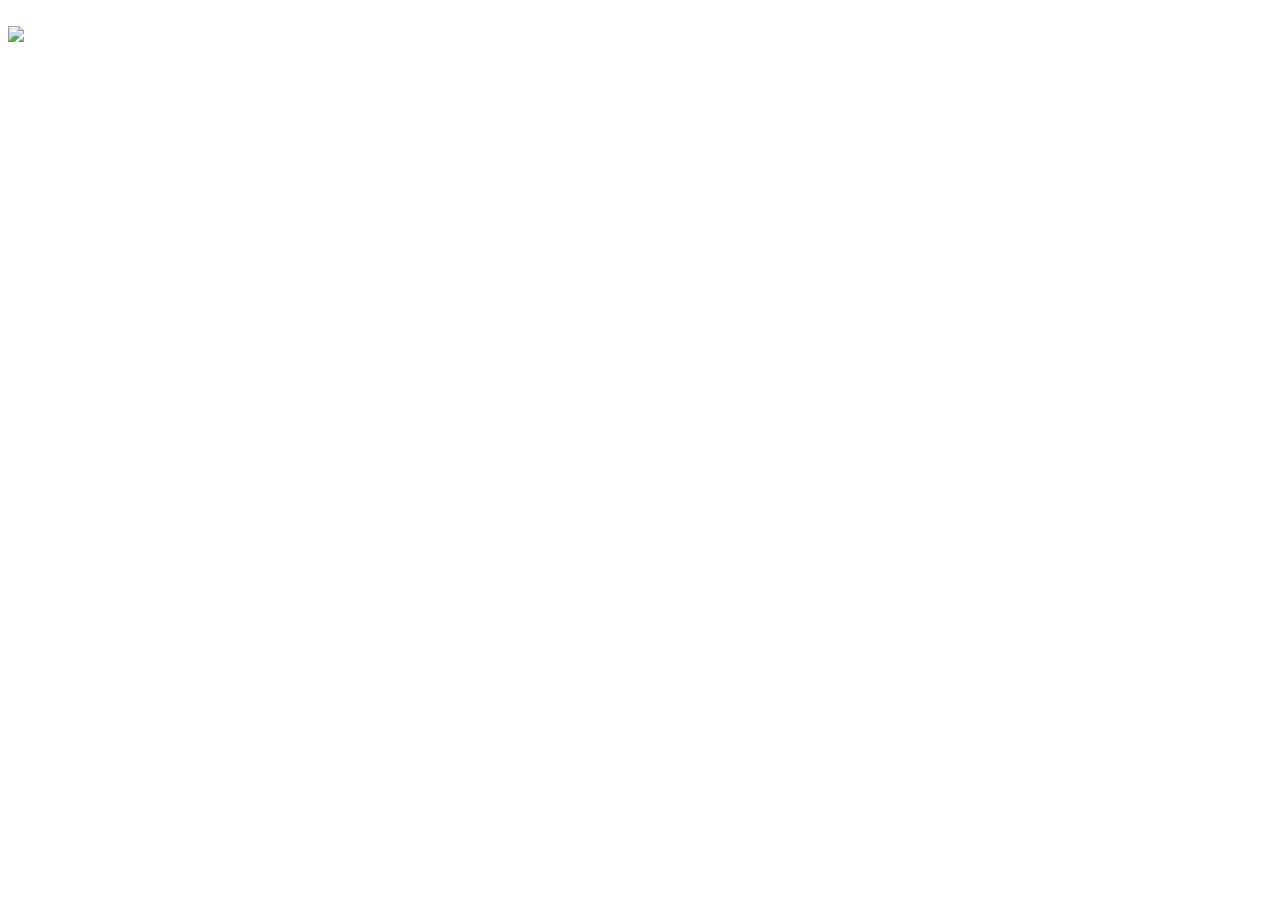
==== centro.html @ 01eb18e7 "iniciar estructura" ====
<!DOCTYPE html>
<html lang="en">
<head>
    <meta charset="UTF-8">
    <meta name="viewport" content="width=device-width, initial-scale=1.0">
    <title>Document</title>
</head>
<body>
    <main>
        <section class="product-info">
            <picture>
            <img src="" alt=""> 
            <source media="(min-width: 800px)" srcset="imagen-grande.jpg">
            <source media="(min-width: 400px)" srcset="imagen-mediana.jpg">
            </picture>
    
        </section>
        <aside class="contact-info">
            <img src="www.thispersondontexit" class="profile-picture">

        </aside>
    </main>
</body>
</html>
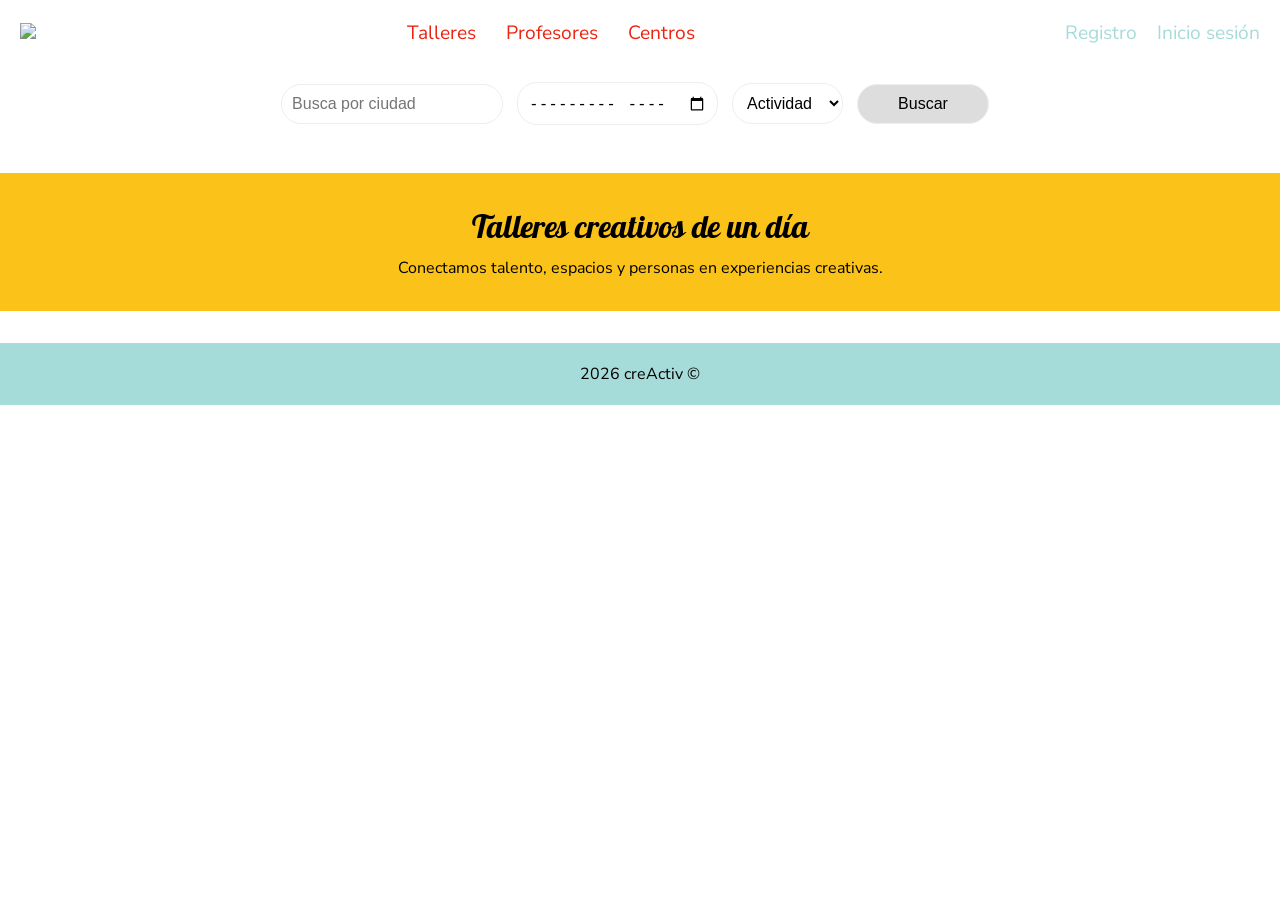
==== commit 7d32c6e7: "actualizar index - taller HTML y css" ====
--- a/centro.html
+++ b/centro.html
@@ -1,24 +1,59 @@
 <!DOCTYPE html>
-<html lang="en">
+<html lang="es">
+
 <head>
     <meta charset="UTF-8">
     <meta name="viewport" content="width=device-width, initial-scale=1.0">
-    <title>Document</title>
+    <title>creActiv centro</title>
+    <meta name="description" content="">
+    <link rel="stylesheet" href="css/styles.css">
+    <link rel="preconnect" href="https://fonts.googleapis.com">
+    <link rel="preconnect" href="https://fonts.gstatic.com" crossorigin>
+    <link
+        href="https://fonts.googleapis.com/css2?family=Galada&family=Nunito+Sans:ital,opsz,wght@0,6..12,200..1000;1,6..12,200..1000&display=swap"
+        rel="stylesheet">
+    <link rel="shortcut icon" href="assets/img/ui/creActiveFavicon.png" type="image/x-icon">
 </head>
+
 <body>
+    <header class="nav-header">
+        <a href="index.html" target="_blank" rel=""><img class="logo" src="assets/img/ui/creActiveLogo.jpg"></a>
+        <nav>
+            <ul class="nav-list">
+                <li><a href="taller.html" target="_self">Talleres</a></li>
+                <li><a href="#" target="_self">Profesores</a></li>
+                <li><a href="centro.html" target="_self">Centros</a></li>
+            </ul>
+        </nav>
+        <div class="login">
+            <a href="#">Registro</a>
+            <a href="#">Inicio sesión</a>
+        </div>
+    </header>
     <main>
-        <section class="product-info">
-            <picture>
-            <img src="" alt=""> 
-            <source media="(min-width: 800px)" srcset="imagen-grande.jpg">
-            <source media="(min-width: 400px)" srcset="imagen-mediana.jpg">
-            </picture>
-    
+        <section class="search-container">
+            <form class="search-bar" method="get">
+                <input type="text" name="place" id="place" placeholder="Busca por ciudad ">
+                <input type="month" name="month" id="month">
+                <select name="activity" id="activity">
+                    <option value="actividad">Actividad</option>
+                    <option value="pintura">Pintura</option>
+                    <option value="textil">Textil</option>
+                    <option value="ceramica">Cerámica</option>
+                    <option value="crochet">Crochet</option>
+                </select>
+                <button type="submit">Buscar</button>
+            </form>
         </section>
-        <aside class="contact-info">
-            <img src="www.thispersondontexit" class="profile-picture">
+        <section class="claim">
+            <h2>Talleres creativos de un día</h2>
+            <p>Conectamos talento, espacios y personas en experiencias creativas.</p>
+        </section>
+    </main>
+    <footer>
+        <p>2026 creActiv &copy;</p>
+    </footer>
+    <script src="js/script.js"></script>
+</body>
 
-        </aside>
-    </main>
-</body>
 </html>
--- a/css/styles.css
+++ b/css/styles.css
@@ -0,0 +1,284 @@
+:root {
+  --color-primary: #ED2311;
+  --color-secondary: #a5dbd8;
+  --color-third: #fbc31a;
+}
+
+* {
+  box-sizing: border-box;
+  margin: 0;
+  padding: 0;
+}
+
+body {
+  font-family: "Nunito Sans", sans-serif;
+  font-optical-sizing: auto;
+  font-weight: <weight>;
+  font-style: normal;
+  font-variation-settings:
+    "wdth" 100,
+    "YTLC" 500;
+}
+
+h1,
+h2,
+h3,
+h4,
+h5,
+h6 {
+  font-family: "Galada", cursive;
+  font-weight: 400;
+  font-style: normal;
+
+}
+
+section {
+  margin-bottom: 2em;
+  padding: 1em;
+}
+
+footer {
+  text-align: center;
+  background-color: var(--color-secondary);
+  margin-top: 30px;
+  padding: 20px;
+}
+
+/* Styles Header */
+.nav-header {
+  display: flex;
+  justify-content: space-between;
+  align-items: center;
+  font-size: 1.2rem;
+  padding: 20px 40px;
+}
+
+.logo {
+  width: auto;
+  height: 100px;
+}
+
+.nav-list {
+  display: flex;
+  gap: 60px;
+  list-style: none;
+  margin: 0;
+  padding: 0;
+}
+
+.nav-list a {
+  text-decoration: none;
+  color: var(--color-primary);
+}
+
+.login {
+  display: flex;
+  gap: 20px;
+}
+
+.login a {
+  text-decoration: none;
+  color: var(--color-secondary);
+}
+
+
+/*Styles Main */
+
+.search-container {
+  display: flex;
+  justify-content: center;
+  margin-top: 25px;
+}
+
+.search-bar input,
+.search-bar select {
+  border: 1px solid #eee;
+  border-radius: 20px;
+  background-color: #fff;
+  font-size: 1rem;
+  margin-right: 10px;
+  padding: 20px;
+}
+
+.search-bar button {
+  border: 1px solid #eee;
+  border-radius: 20px;
+  background-color: #ddd;
+  font-size: 1rem;
+  margin-right: 10px;
+  padding: 20px 40px;
+}
+
+.claim {
+  text-align: center;
+  background: var(--color-third);
+  padding: 2em;
+}
+
+.claim h2 {
+  font-size: 2rem;
+}
+
+/*Styles Product-card */
+.product-title {
+  margin-left: 36px;
+  font-size: 1.75rem;
+}
+
+.product-container {
+  margin: 0 20px;
+}
+
+.product-container img {
+  width: 100%;
+  height: auto;
+}
+
+.product-card {
+  border: 0.1em solid #ddd;
+  border-radius: 10px 10px 0 0;
+  box-shadow: 0 1em 1.5em rgba(0, 0, 0, 0.2);
+  display: flex;
+  flex-direction: column;
+}
+
+.product-img {
+  overflow: hidden;
+  border-radius: 10px 10px 0 0;
+  height: 150px;
+}
+
+.product-short-desc {
+  padding: 10px;
+  text-align: center;
+}
+
+.product-short-desc h4 {
+  font-size: 1.1rem;
+}
+
+.product-short-desc button {
+  background-color: var(--color-secondary);
+  border: none;
+  border-radius: 1rem / 25%;
+  box-sizing: border-box;
+  color: inherit;
+  font-size: 1.1rem;
+  padding: 1rem;
+  transition: background-color 0.5s ease;
+  width: 100%;
+}
+
+.product-short-desc button:hover {
+  cursor: pointer;
+  background-color: #85B1AF;
+}
+
+.product-price-data {
+  display: flex;
+  justify-content: space-evenly;
+  padding: 10px 0;
+}
+
+.product-price-data :first-child {
+  border-right: 1px solid black;
+  padding-right: 2rem;
+}
+
+/*  Page workshop  */
+#main{
+  width: 50%;
+  display: grid;
+}
+#aside{
+  width: 50%;
+  display: grid;
+}
+/* Info workshop*/
+.workshop-info{
+display: grid;
+grid-auto-columns: repeat(2, 1fr);
+}
+/* Gallery */
+.workshop-gallery{
+
+
+}
+.workshop-gallery img{
+  width: 250px%;
+}
+
+/* Media Queries */
+@media (max-width: 480px) {
+
+  .nav-header {
+    flex-direction: column;
+  }
+
+  .product-container {
+    display: grid;
+    grid-template-columns: repeat(1, 1fr);
+    gap: 20px;
+  }
+
+  .search-container {
+    margin-top: 0;
+    flex-direction: column;
+  }
+
+  .search-bar input,
+  .search-bar select {
+    padding: 10px;
+  }
+
+  .search-bar button {
+    padding: 10px 40px;
+  }
+
+}
+
+@media (min-width: 768px) {
+  .product-container {
+    display: grid;
+    grid-template-columns: repeat(3, 1fr);
+    gap: 20px;
+  }
+
+  .nav-header {
+    padding: 20px;
+  }
+
+  .logo {
+    width: auto;
+    height: 80px;
+  }
+
+  .nav-list {
+    gap: 30px;
+  }
+
+  -login {
+    gap: 10px;
+  }
+
+  .search-container {
+    margin-top: 0;
+  }
+
+  .search-bar input,
+  .search-bar select {
+    padding: 10px;
+  }
+
+  .search-bar button {
+    padding: 10px 40px;
+  }
+}
+
+@media (min-width: 1280px) {
+  .product-container {
+    display: grid;
+    grid-template-columns: repeat(6, 1fr);
+    gap: 40px;
+  }
+}
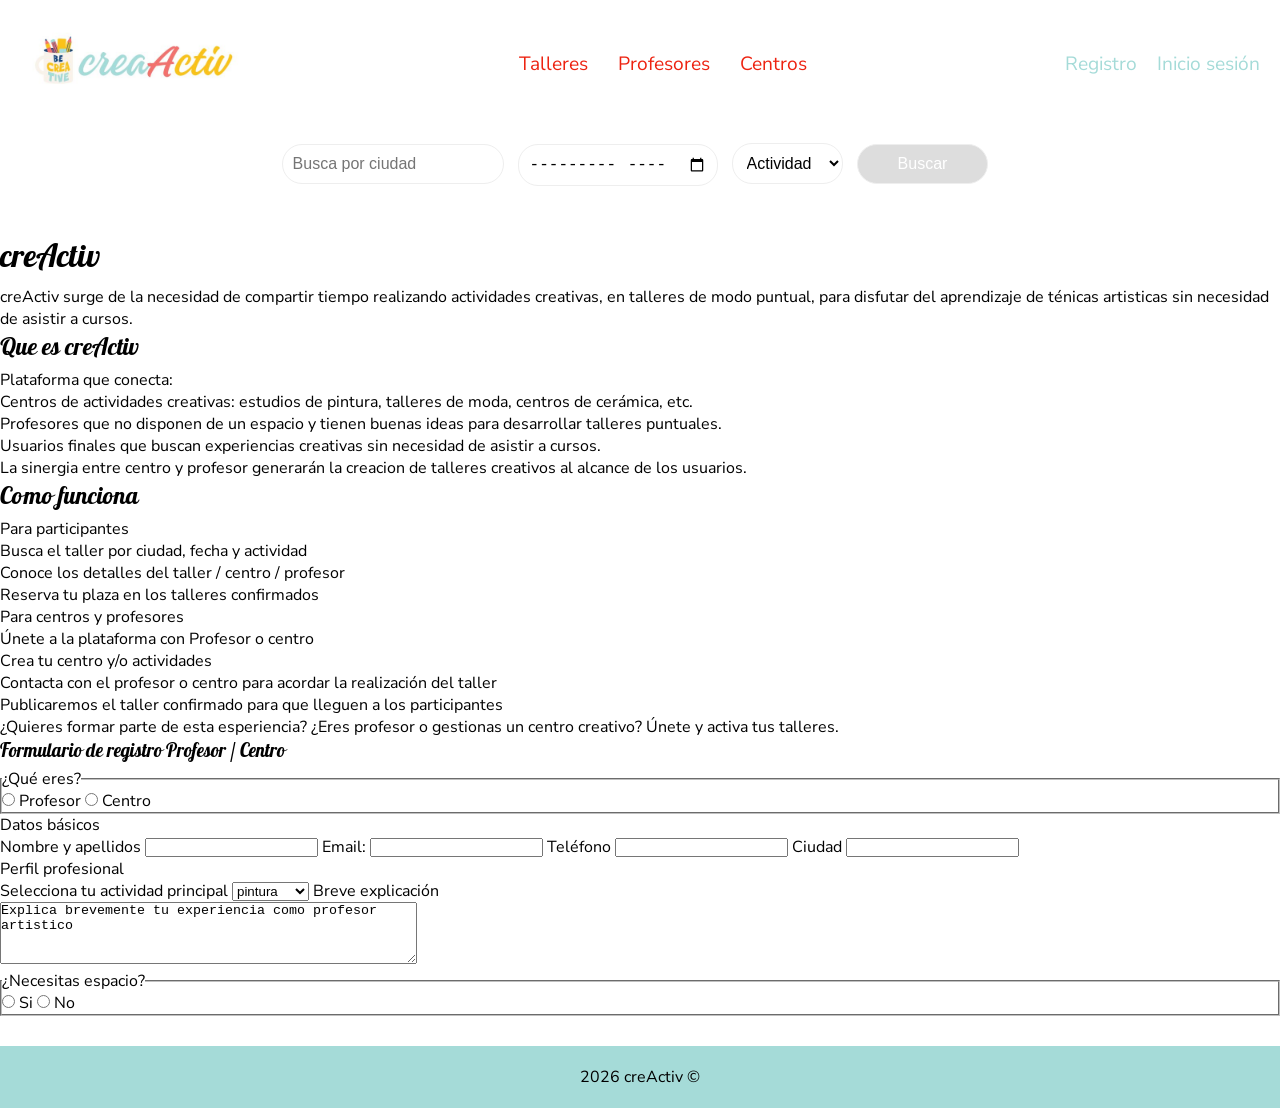
==== commit 5ee88984: "actualizacion contenido taller y cento y cambios css" ====
--- a/centro.html
+++ b/centro.html
@@ -4,7 +4,7 @@
 <head>
     <meta charset="UTF-8">
     <meta name="viewport" content="width=device-width, initial-scale=1.0">
-    <title>creActiv centro</title>
+    <title>creActiv taller</title>
     <meta name="description" content="">
     <link rel="stylesheet" href="css/styles.css">
     <link rel="preconnect" href="https://fonts.googleapis.com">
@@ -16,23 +16,23 @@
 </head>
 
 <body>
-    <header class="nav-header">
-        <a href="index.html" target="_blank" rel=""><img class="logo" src="assets/img/ui/creActiveLogo.jpg"></a>
-        <nav>
-            <ul class="nav-list">
-                <li><a href="taller.html" target="_self">Talleres</a></li>
-                <li><a href="#" target="_self">Profesores</a></li>
-                <li><a href="centro.html" target="_self">Centros</a></li>
-            </ul>
-        </nav>
-        <div class="login">
-            <a href="#">Registro</a>
-            <a href="#">Inicio sesión</a>
+    <header>
+        <div class="nav-header">
+            <a href="index.html" target="_blank" rel=""><img class="logo" src="assets/img/ui/creActiveLogo.jpg"></a>
+            <nav>
+                <ul class="nav-list">
+                    <li><a href="taller.html" target="_self">Talleres</a></li>
+                    <li><a href="#" target="_self">Profesores</a></li>
+                    <li><a href="centro.html" target="_self">Centros</a></li>
+                </ul>
+            </nav>
+            <div class="login">
+                <a href="#">Registro</a>
+                <a href="#">Inicio sesión</a>
+            </div>
         </div>
-    </header>
-    <main>
         <section class="search-container">
-            <form class="search-bar" method="get">
+            <form class="search-bar" method="get" action="index.html">
                 <input type="text" name="place" id="place" placeholder="Busca por ciudad ">
                 <input type="month" name="month" id="month">
                 <select name="activity" id="activity">
@@ -45,10 +45,95 @@
                 <button type="submit">Buscar</button>
             </form>
         </section>
-        <section class="claim">
-            <h2>Talleres creativos de un día</h2>
-            <p>Conectamos talento, espacios y personas en experiencias creativas.</p>
-        </section>
+    </header>
+    <main>
+        <div>
+            <h1>creActiv</h1>
+            <p>creActiv surge de la necesidad de compartir tiempo realizando actividades creativas, en talleres de modo
+                puntual, para disfutar del aprendizaje de ténicas artisticas sin necesidad de asistir a cursos.</p>
+        </div>
+        <div>
+            <h2>Que es creActiv</h2>
+            <p>Plataforma que conecta:</p>
+            <ol>
+                <li>Centros de actividades creativas: estudios de pintura, talleres de moda, centros de cerámica, etc.
+                </li>
+                <li>Profesores que no disponen de un espacio y tienen buenas ideas para desarrollar talleres puntuales.
+                </li>
+                <li>Usuarios finales que buscan experiencias creativas sin necesidad de asistir a cursos.</li>
+            </ol>
+            <p>La sinergia entre centro y profesor generarán la creacion de talleres creativos al alcance de los
+                usuarios.</p>
+        </div>
+        <div>
+            <h2>Como funciona</h2>
+            Para participantes
+            <ol>
+                <li>Busca el taller por ciudad, fecha y actividad</li>
+                <li>Conoce los detalles del taller / centro / profesor</li>
+                <li>Reserva tu plaza en los talleres confirmados</li>
+
+            </ol>
+            Para centros y profesores
+            <ol>
+                <li>Únete a la plataforma con Profesor o centro</li>
+                <li>Crea tu centro y/o actividades </li>
+                <li>Contacta con el profesor o centro para acordar la realización del taller</li>
+                <li>Publicaremos el taller confirmado para que lleguen a los participantes</li>
+            </ol>
+        </div>
+        <div>¿Quieres formar parte de esta esperiencia? ¿Eres profesor o gestionas un centro creativo? Únete y activa
+            tus talleres.</div>
+        <div>
+            <form method="get">
+
+                <h3>Formulario de registro Profesor / Centro</h3>
+                <fieldset>
+                    <legend>¿Qué eres?</legend>
+                    <input type="radio" id="teacher" name="teacher" value="">
+                    <label for="teacher">Profesor</label>
+                    <input type="radio" id="workshop" name="workshop" value="">
+                    <label for="workshop">Centro</label>
+                </fieldset>
+                <div>
+                    <p>Datos básicos</p>
+                    <label for="name">Nombre y apellidos</label>
+                    <input type="text" id="name" name="name">
+                    <label for="email">Email:</label>
+                    <input type="email" id="email" name="email">
+                    <label for="phone">Teléfono</label>
+                    <input type="tel" id="phone" name="phone">
+                    <label for="city">Ciudad</label>
+                    <input type="text" id="city" name="city">
+                </div>
+                <div>
+                    <p>Perfil profesional</p>
+                    <label for="art">Selecciona tu actividad principal</label>
+                    <select name="art" id="art">
+                        <option value="pintura">pintura</option>
+                        <option value="ceramica">ceramica</option>
+                        <option value="textil">textil</option>
+                        <option value="crochet">crochet</option>
+                    </select>
+                    <label for="desc-art">Breve explicación</label></p>
+                    <textarea id="desc-art" name="desc-art" rows="4"
+                        cols="50">Explica brevemente tu experiencia como profesor artistico</textarea>
+                </div>
+                <div>
+                    <fieldset>
+                    <legend>¿Necesitas espacio?</legend>
+                    <input type="radio" id="yes" name="yes" value="">
+                    <label for="yes">Si</label>
+                    <input type="radio" id="no" name="no" value="">
+                    <label for="no">No</label>
+                </fieldset>
+                </div>
+            </form>
+        </div>
+
+
+
+
     </main>
     <footer>
         <p>2026 creActiv &copy;</p>
--- a/css/styles.css
+++ b/css/styles.css
@@ -42,6 +42,18 @@
   background-color: var(--color-secondary);
   margin-top: 30px;
   padding: 20px;
+  clear: both;
+}
+
+button {
+  border: 1px solid #eee;
+  border-radius: 20px;
+  background-color: var(--color-primary);
+  color: #fff;
+  font-size: 1rem;
+  cursor: pointer;
+  margin-right: 10px;
+  padding: 20px 40px;
 }
 
 /* Styles Header */
@@ -160,11 +172,11 @@
 .product-short-desc button {
   background-color: var(--color-secondary);
   border: none;
-  border-radius: 1rem / 25%;
+  border-radius: 1em / 25%;
   box-sizing: border-box;
   color: inherit;
   font-size: 1.1rem;
-  padding: 1rem;
+  padding: 1em;
   transition: background-color 0.5s ease;
   width: 100%;
 }
@@ -182,36 +194,123 @@
 
 .product-price-data :first-child {
   border-right: 1px solid black;
-  padding-right: 2rem;
+  padding-right: 2em;
 }
 
 /*  Page workshop  */
-#main{
-  width: 50%;
+#main {
+  width: 60%;
   display: grid;
-}
-#aside{
-  width: 50%;
+  float: left;
+  padding: 10px 40px;
+}
+
+/* Info workshop*/
+.workshop-info {
   display: grid;
-}
-/* Info workshop*/
-.workshop-info{
-display: grid;
-grid-auto-columns: repeat(2, 1fr);
-}
+  grid-auto-columns: repeat(2, 1fr);
+}
+
 /* Gallery */
-.workshop-gallery{
-
-
-}
-.workshop-gallery img{
-  width: 250px%;
-}
+.workshop-gallery {
+  display: grid;
+  grid-template-columns: repeat(2, 1fr);
+  gap: 5px;
+}
+
+.workshop-gallery img {
+  width: 100%;
+  max-height: 260px;
+}
+
+.workshop-gallery img:nth-child(4n+1) {
+  border-radius: 36px 6px 6px 6px;
+}
+
+.workshop-gallery img:nth-child(4n+2) {
+  border-radius: 6px 36px 6px 6px;
+}
+
+.workshop-gallery img:nth-child(4n+3) {
+  border-radius: 6px 6px 6px 36px;
+}
+
+.workshop-gallery img:nth-child(4n+4) {
+  border-radius: 6px 6px 36px 6px;
+}
+
+.workshop-desc {
+  padding: 20px;
+}
+
+.workshop-desc ol {
+  padding-left: 2em;
+}
+
+.workshop-desc h3 {
+  padding: 10px 0;
+}
+
+#aside {
+  display: grid;
+  padding: 10px 40px;
+  width: 40%;
+}
+
+aside h1 {
+  padding-top: 0.4em;
+}
+
+.teacher,
+.workshop-price,
+.workshop-date {
+  display: flex;
+  gap: 20px;
+  margin-top: 20px;
+}
+
+.teacher-pic {
+  border-radius: 50%;
+  width: 100px;
+  height: 100px;
+}
+
+.teacher p {
+  padding-top: 25px;
+}
+
+.workshop-price {
+  border: 1px none rgba(0, 0, 0, 0.5);
+  border-radius: 15px;
+  padding: 1em;
+  margin-left: 2em;
+  margin-right: 2em;
+}
+
+.workshop__p-red {
+  color: var(--color-primary);
+}
+
+.workshop-date {
+  border: 1px solid rgba(0, 0, 0, 0.5);
+  border-radius: 15px;
+  padding: 1em;
+  margin-left: 2em;
+  margin-right: 2em;
+}
+
+.workshop-price,
+.workshop-date {
+  justify-content: space-between;
+  margin-left: 2em;
+}
+
 
 /* Media Queries */
 @media (max-width: 480px) {
 
   .nav-header {
+    display: flex;
     flex-direction: column;
   }
 
